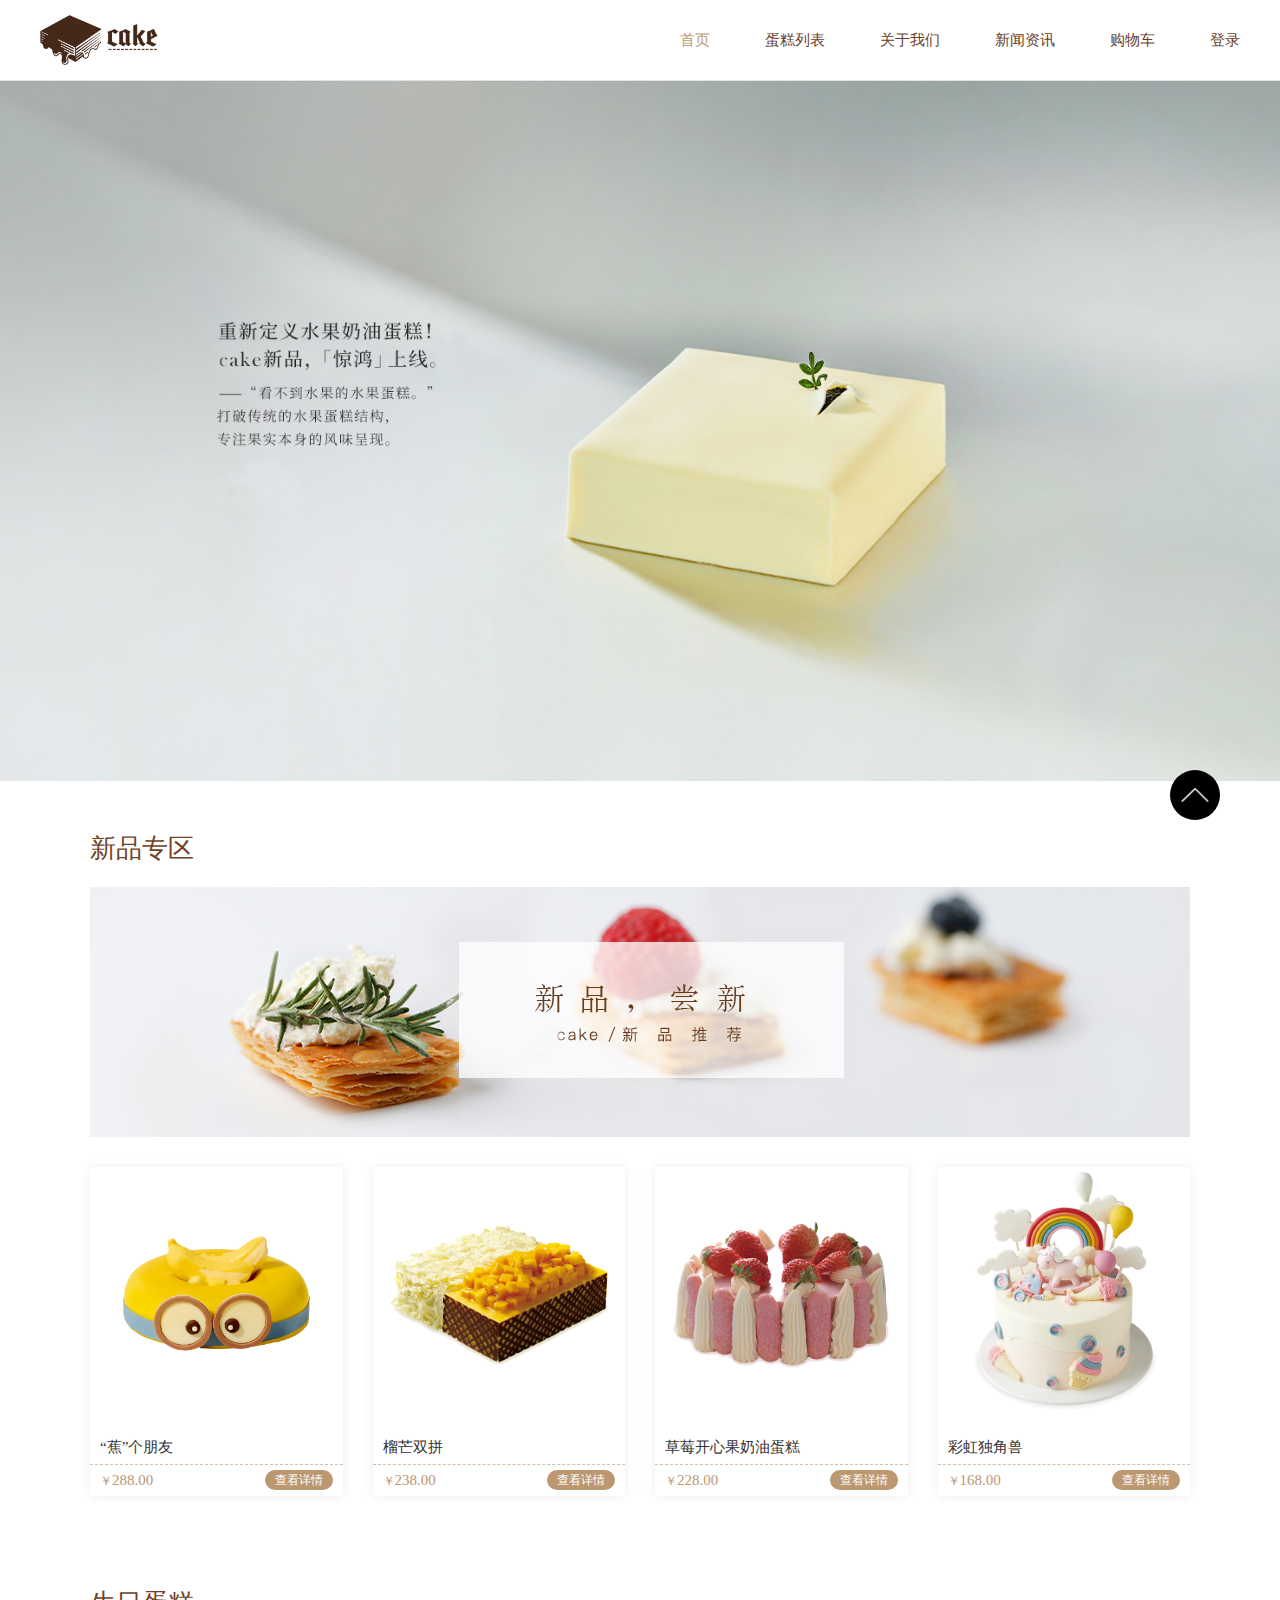
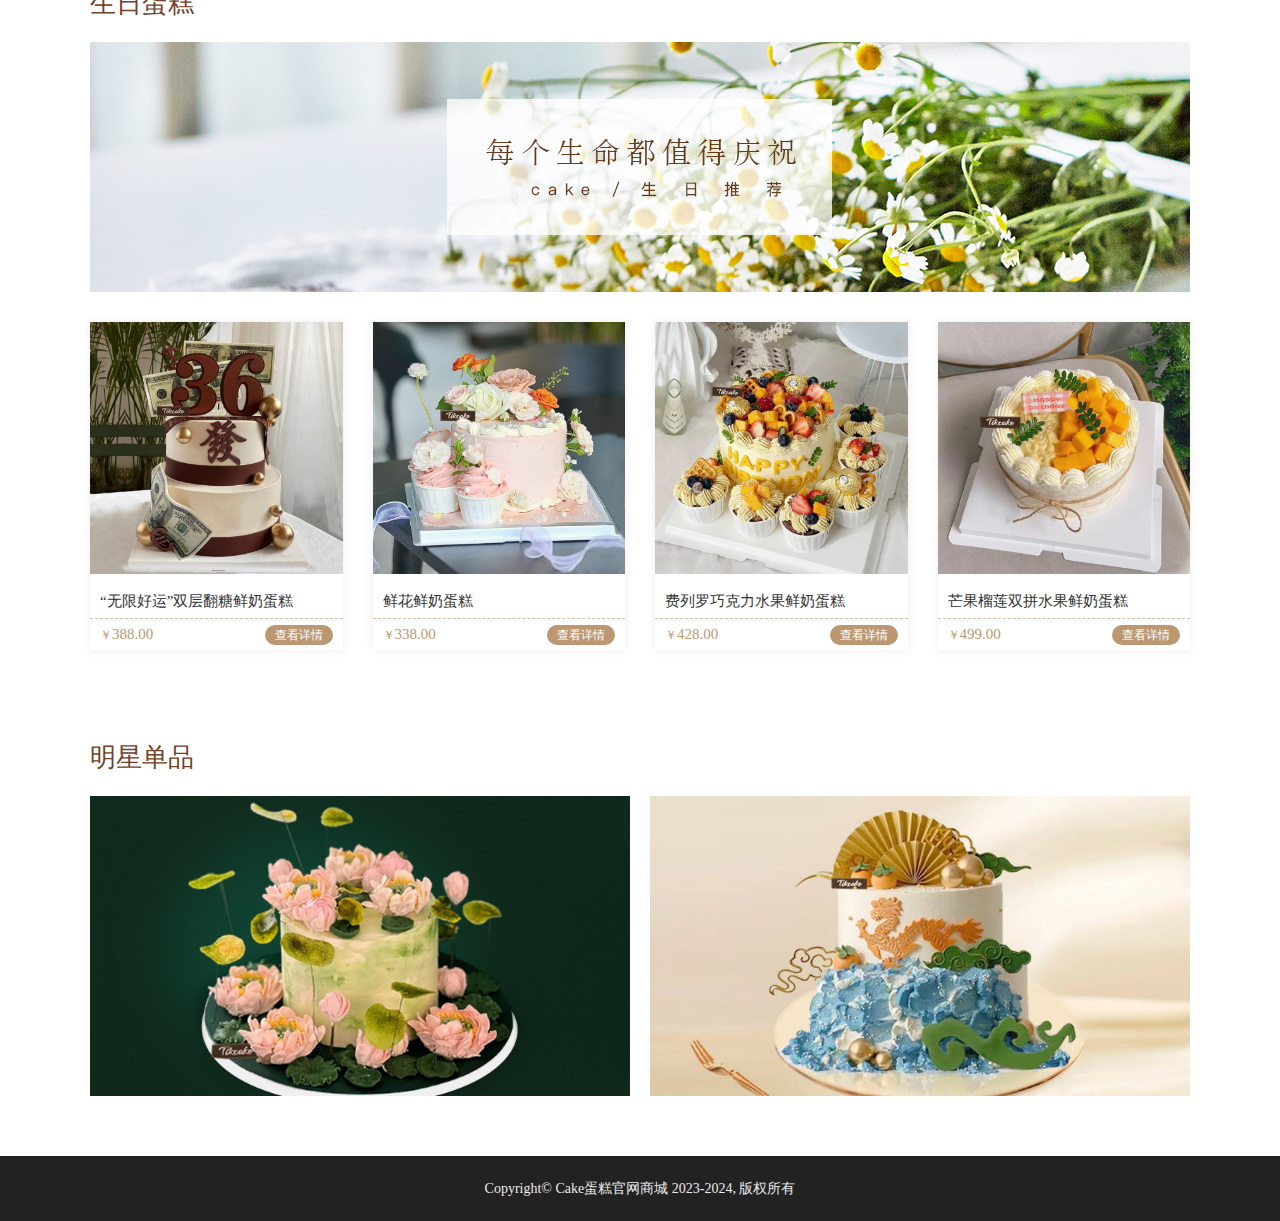
==== 线上蛋糕店/index.html @ 5c6ec05d "Add files via upload" ====
<!DOCTYPE html>
<html lang="zh">
<head>
	<meta charset="UTF-8">
	<meta name="viewport" content="width=device-width, initial-scale=1.0">
	<title></title>
	<link rel="stylesheet" href="./css/style.css">
</head>
<body>
	<div class="wrapper">
		<div class="header">
			<div class="w">
				<div class="logo">
					<a href="index.html">
						<img src="./images/logo.png" class="logo_img">
					</a>
				</div>
				<ul class="nav">
					<li class="active"><a href="index.html">首页</a></li>
					<li><a href="dangao_list.html">蛋糕列表</a></li>
					<li><a href="aboutus.html">关于我们</a></li>
					<li><a href="news.html">新闻资讯</a></li>
					<li><a href="cart.html">购物车</a></li>
					<li><a href="login.html">登录</a></li>
				</ul>
			</div>
		</div>
		<div class="banner">
			<img src="./images/banner_01.jpg" class="on">
			<img src="./images/banner_02.jpg" class="">
			<img src="./images/banner_03.png" class="">
		</div>

		<div class="content">
			<div class="content_box ww">
				<div class="content_tit">新品专区</div>
				<div class="content_img">
					<img src="./images/xinpin.jpg" alt="">
				</div>
				<div class="pro_list">
					<a class="pro_1" href="">
						<div class="pro_img"><img src="./images/pro1.png" alt=""></div>
						<div class="pro_t">“蕉”个朋友</div>
						<div class="pro_b">
							<div class="pro_price"><small>￥</small>288.00</div>
							<span>查看详情</span>
						</div>
					</a>
					<a class="pro_1" href="">
						<div class="pro_img"><img src="./images/pro2.png" alt=""></div>
						<div class="pro_t">榴芒双拼</div>
						<div class="pro_b">
							<div class="pro_price"><small>￥</small>238.00</div>
							<span>查看详情</span>
						</div>
					</a>
					<a class="pro_1" href="">
						<div class="pro_img"><img src="./images/pro3.png" alt=""></div>
						<div class="pro_t">草莓开心果奶油蛋糕</div>
						<div class="pro_b">
							<div class="pro_price"><small>￥</small>228.00</div>
							<span>查看详情</span>
						</div>
					</a>
					<a class="pro_1" href="">
						<div class="pro_img"><img src="./images/pro4.png" alt=""></div>
						<div class="pro_t">彩虹独角兽</div>
						<div class="pro_b">
							<div class="pro_price"><small>￥</small>168.00</div>
							<span>查看详情</span>
						</div>
					</a>
				</div>
			</div>
			
			
			<div class="content_box ww">
				<div class="content_tit">生日蛋糕</div>
				<div class="content_img">
					<img src="./images/shengri.jpg" alt="">
				</div>
				<div class="pro_list">
					<a class="pro_1" href="">
						<div class="pro_img"><img src="./images/pro5.jpg" alt=""></div>
						<div class="pro_t">“无限好运”双层翻糖鲜奶蛋糕</div>
						<div class="pro_b">
							<div class="pro_price"><small>￥</small>388.00</div>
							<span>查看详情</span>
						</div>
					</a>
					<a class="pro_1" href="">
						<div class="pro_img"><img src="./images/pro6.jpg" alt=""></div>
						<div class="pro_t">鲜花鲜奶蛋糕</div>
						<div class="pro_b">
							<div class="pro_price"><small>￥</small>338.00</div>
							<span>查看详情</span>
						</div>
					</a>
					<a class="pro_1" href="">
						<div class="pro_img"><img src="./images/pro7.jpg" alt=""></div>
						<div class="pro_t">费列罗巧克力水果鲜奶蛋糕</div>
						<div class="pro_b">
							<div class="pro_price"><small>￥</small>428.00</div>
							<span>查看详情</span>
						</div>
					</a>
					<a class="pro_1" href="">
						<div class="pro_img"><img src="./images/pro8.jpg" alt=""></div>
						<div class="pro_t">芒果榴莲双拼水果鲜奶蛋糕</div>
						<div class="pro_b">
							<div class="pro_price"><small>￥</small>499.00</div>
							<span>查看详情</span>
						</div>
					</a>
				</div>
			</div>
			
			<div class="content_box ww">
				<div class="content_tit">明星单品</div>
				
				<div class="mx_list">
					<div class="mx_a">
						<a href="">
							<img src="./images/mx_1.jpg" alt="">
						</a>
					</div>
					<div class="mx_a">
						<a href="">
							<img src="./images/mx_2.jpg" alt="">
						</a>
					</div>
				</div>
			</div>
				
				
		</div>
	</div>
	
	<div class="footer">
		Copyright© Cake蛋糕官网商城 2023-2024, 版权所有
	</div>
	
	
	<div class="fixed_up">
		<img src="./images/up.png" alt="">
	</div> 
	<script src="./js/top.js"></script>
	<script src="./js/lunbo.js"></script>
</body>
</html>
---- 线上蛋糕店/css/style.css ----
* {
	padding: 0;
	margin: 0;
}

body {}

ul {
	list-style: none;
}

.w {
	width: 1200px;
	margin: 0 auto;
}

.ww {
	width: 1100px;
	margin: 0 auto;
}

img {
	vertical-align: top;
}

.wrapper {
	background-color: rgba(255, 255, 255, 0.6);
}

.header {
	background: #fff;
	border-bottom: 1px solid #e3e3e3;
	box-shadow: 0 0 20px 0px #e3e3e3;
	z-index: 9;
}

.header .w {
	display: flex;
	align-items: center;
	justify-content: space-between;
	padding: 5px 0;
}

.header .logo {
	padding: 10px 0;
}

.header .logo a {
	display: flex;
	align-items: center;
	text-decoration: none;
}

.header .logo .logo_img {
	height: 50px;
}

.header ul {
	display: flex;
	align-items: center;

}

.header ul li {
	margin-left: 30px;
}

.header ul li a {
	text-decoration: none;
	margin-left: 25px;
	font-size: 15px;
	color: #684029;
}

.header ul li.active a {
	color: #BB9772;
}

.header ul li a:hover {
	color: #BB9772;
}

.banner {
	position: relative;
	height: 700px;
}

.banner img {
	width: 100%;
	height: 100%;
	object-fit: cover;
	opacity: 0;
	transition: all 0.8s; 
	position: absolute;
	left: 0;
	top: 0;
}
.banner img.on {
	opacity: 1;
	transition: all 0.8s; 
}
.content_box {
	padding: 50px 0 10px;
}

.content_tit {
	font-size: 26px;
	color: #724228;
	line-height: 36px;
	width: 100%;
	margin: 0 auto 20px;
}

.content_img {
	text-align: center;
	width: 100%;
	height: 250px;
}

.content_img img {
	width: 100%;
	height: 100%;
	object-fit: cover;
}

.pro_list {
	padding-bottom: 20px;
	display: flex;
	align-items: center;
	flex-wrap: wrap;
	margin-top: 30px;
}

.pro_1 {
	display: inline-block;
	width: 252.5px;
	background-color: #fff;
	margin-right: 30px;
	text-decoration: none;
	margin-bottom: 10px;
	box-shadow: 0 0 10px 0 #ededed;
}

.pro_1:nth-of-type(4n) {
	margin-right: 0;
}

.pro_1 .pro_img {
	background-color: #fff;
}

.pro_1 img {
	width: 100%;
}

.pro_1 .pro_t {
	width: 100%;
	box-sizing: border-box;
	margin-top: 10px;
	color: #333;
	line-height: 34px;
	font-size: 15px;
	box-sizing: border-box;
	padding: 0 10px;
}

.pro_b {
	display: flex;
	align-items: center;
	justify-content: space-between;
	border-top: 1px dashed #D5BFA7;
	box-sizing: border-box;
	padding: 0 10px;
}

.pro_price small {
	font-size: 12px;
}

.pro_price {
	color: #BB9772;
	font-size: 15px;
	line-height: 30px;
}

.pro_b span {
	background-color: #BB9772;
	color: #fff;
	height: 20px;
	line-height: 20px;
	display: inline-block;
	text-align: center;
	border-radius: 20px;
	font-size: 12px;
	padding: 0 10px;
}

.pro_1:hover .pro_b span {
	text-decoration: underline;
}

.mx_list {
	display: flex;
	align-items: center;
	justify-content: space-between;
}

.mx_a {
	width: 540px;
	display: inline-block;
}

.mx_a img {
	width: 100%;
}

.footer {
	height: 65px;
	line-height: 65px;
	text-align: center;
	color: #ececec;
	background-color: #222;
	margin-top: 50px;
	font-size: 14px;
}


.mbanner {
	margin-top: 10px;
}

.mbanner img {
	width: 100%;
}


.cate_search .ww {
	background-color: #fff;
	border: 1px solid #e5e5e5;
	box-sizing: border-box;
	padding: 30px 15px 10px;
	margin-top: 30px;
}

.cate_search_item {
	display: flex;
	align-items: center;
	justify-content: flex-start;
	font-size: 12px;
	margin-bottom: 10px;
}

.cate_search_item span {
	display: inline-block;
	width: 68px;
	margin-bottom: auto;
	color: #999;
	height: 24px;
	line-height: 24px;
}

.cate_search_item ul {
	width: 1130px;
	box-sizing: border-box;
	display: flex;
	align-items: center;
	flex-wrap: wrap;
}

.cate_search_item ul li {
	display: inline-block;
	width: 80px;
	height: 24px;
	margin-bottom: 10px;
	line-height: 24px;
	text-align: center;
	margin-right: 10px;
}

.cate_search_item ul a {
	font-size: 12px;
	color: #666;
	display: inline-block;
	height: 24px;
	text-decoration: none;
}

.cate_search_item ul li.on {
	background-color: #684029;
	border-radius: 12px;
}

.cate_search_item ul li.on a {
	color: #fff;
}

.cate_search_item ul li:hover {
	background-color: #684029;
	border-radius: 12px;
}

.cate_search_item ul li:hover a {
	color: #fff;
}

.dangao_pro_list a {
	margin-bottom: 30px;
}

.pages {
	display: flex;
	align-items: center;
	justify-content: center;
	margin-bottom: 30px;
	margin-top: 20px;
	width: 100%;
}

.pages a {
	display: inline-block;
	margin: 0 15px;
	font-size: 13px;
	color: #333;
	min-width: 32px;
	height: 32px;
	text-align: center;
	line-height: 32px;
	text-decoration: none;
}

.pages a.on {
	background-color: #684029;
	color: #fff;
	border-radius: 32px;
}

.pages a:hover {
	background-color: #684029;
	color: #fff;
	border-radius: 32px;
}

.pages a.next {
	padding: 0 10px;
}


.fl {
	float: left;
}
.fr {
	float: right;
}
.cl {
	clear: both;
}
.detail {
	padding: 40px 0 0;
	background-color: #fff;
}

.detail_img {
	width: 540px;
}

.detail_img img {
	width: 100%;
}

.detail_info {
	width: 580px;
	padding-top: 40px;
}

.detail_info h1 {
	margin-bottom: 8px;
}

.detail_info .desc {
	font-size: 16px;
	margin-top: 10px;
	color: #6c6c6c;
}

.detail_info .price {
	font-size: 48px;
	color: #BB9772;
	margin-top: 40px;
}

.detail_info .btns {
	margin-top: 50px;
}

.detail_info .btns a {
	width: 180px;
	height: 50px;
	line-height: 50px;
	background-color: #684029;
	border-radius: 50px;
	text-align: center;
	margin-right: 30px;
	color: #fff;
	border: none;
	cursor: pointer;
	text-decoration: none;
	display: inline-block;
}


.desc1 {
	margin-top: 50px;
	line-height: 26px;
	width: 550px;
	text-align: justify;
	color: #979797;
}

.detail_jj {
	margin-top: 40px;
	border-top: 1px solid #ededed;
	padding-top: 40px;
}


.cart_title {
	display: flex;
	align-items: center;
	justify-content: space-between;
	margin-top: 40px;
	box-sizing: border-box;
	padding: 0 30px;
}
.cart_title div {
	height: 50px;
	line-height: 50px;
	font-size: 14px;
	box-sizing: border-box;
}
.cart_title .cart_goods_name {
	padding-left: 50px;
}
.cart_goods_name {
	width: 440px;
	padding-left: 20px;
}
.cart_goods_price {
	width: 200px;
	text-align: center;
}
.cart_goods_num {
	width: 200px;
	text-align: center;
}
.cart_goods_xiaoji {
	width: 200px;
	text-align: center;
}
.cart_goods {
	border: 1px solid #eee;
	background-color: #fff;
	box-sizing: border-box;
	padding: 20px 30px;
}
.cart_goods_1 {
	display: flex;
	align-items: center;
	justify-content: space-between;
	padding: 10px 0;
}
.cart_goods_1 .cart_goods_name {
	display: flex;
	align-items: center;
	color: #666;
	font-size: 14px;
	box-sizing: border-box;
}
.cart_goods_1 .cart_goods_name img {
	width: 80px;
	margin-right: 10px;
}
.cart_goods_1 div {
	color: #666;
	font-size: 14px;
}
.cart_total {
	display: flex;
	align-items: center;
	justify-content: flex-end;
	padding: 20px 0;
}
.cart_total_text {
	margin-right: 20px;
}
.cart_total_text span {
	color: #402719;
	font-size: 14px;
}
.cart_total_text span.cart_total_val {
	font-size: 24px;
}
.cart_total button {
	border: 0;
	background: #402719;
	color: #fff;
	font-size: 15px;
	cursor: pointer;
	width: 160px;
	height: 50px;
	display: inline-block;
}



.guanyu  p {
	color: #333;
	line-height: 29px;
	font-size: 16px;
	margin-bottom: 16px;
	text-align: justify;
}
.guanyu img.guanyuimg {
	margin-top: 10px;
	float: right;
	margin-left: 30px;
	width: 450px;
	
}
.huanjing {
	display: flex;
	align-items: center;
	justify-content: space-between;
	flex-wrap: wrap;
}
.huanjing  img {
	width: 350px;
	height: 250px;
	object-fit: cover;
	margin-bottom: 25px;
}






.login_content {
	background: url(../images/banner_02.jpg) no-repeat left top;
	background-size: cover;
	margin-bottom: 0;
	padding: 60px 0;
	min-height: 700px;
	position: relative;
}
.login_content .login_title {
	font-weight: bold;
	font-size: 32px;
	padding: 20px 0 30px;
	color: #000;
	text-align: center;
}
.form {
	padding: 40px 30px;
	width: 480px;
	height: 400px;
	position: absolute;
	left: 0;
	right: 0;
	top: 0;
	bottom: 0;
	margin:  auto;
	background-color: #fff;
}
.form .main_title {
	padding: 10px 0;
} 
.form_text {
	font-size: 18px;
	margin-bottom: 10px;
}
.form_input input {
	width: 100%;
	height: 38px;
	line-height: 38px;
	border: 1px solid #898989;
	margin-bottom: 30px;
	padding-left: 10px;
	box-sizing: border-box;
}
.form_button button {
	width: 100%;
	height: 44px;
	line-height: 44px;
	background-color: #684029;
	border: none;
	color: #fff;
	font-weight: bold;
	cursor: pointer;
	margin-top: 20px;
}





.zixun_content {
	display: flex;
	align-items: center;
	justify-content: space-between;
	flex-wrap: wrap;
	margin-top: 40px;
	background: #fff;
	box-sizing: border-box;
}
.zixun_content_item {
	display: flex;
	align-items: center;
	padding-bottom: 20px;
	border-bottom: 1px dashed #e3e3e3;
	padding-top: 20px;
	cursor: pointer;
	text-decoration: none;
}
.zixun_content_item .zixun_content_name:hover{
	text-decoration: underline;
}
.zixun_content_img img {
	width: 320px;
	height: 230px;
}
.zixun_content_img video {
	width: 320px;
	height: 230px;
}
.zixun_content_right {
	width: 750px;
	padding-left: 40px;
}
.zixun_content_name {
	color: #333;
	font-size: 26px;
	font-weight: bold;
	margin-bottom: 15px;
	transition: all 0.5s;
}
.zixun_content_desc {
	font-size: 15px;
	color: #a7a7a7;
	line-height: 28px;
}






.zhuming_list {
	display: flex;
	justify-content: space-between;
	flex-wrap: wrap;
}
.zhuming_item {
	display: inline-block;
	width: 530px;
	box-sizing: border-box;
	background-color: #fff;
	padding: 10px;
	margin-bottom: 20px;
}
.zhuming_item img {
	vertical-align: top;
	width: 100%;
	margin-bottom: 5px;
	height: 300px;
	border: 1px solid #ccc;
}
.zhuming_item p {
	color: #666;
	font-size: 15px;
	line-height: 1.5;
	margin-top: 10px;
	text-align: justify;
}


.fixed_up {
	position: fixed;
	bottom: 80px;
	right: 60px;
	display: flex;
	justify-content: center;
	align-items: center;
	width: 50px;
	height: 50px;
	border-radius: 50px;
	padding: 10px;
	box-sizing: border-box;
	background-color: #000;
	cursor: pointer;
}
.fixed_up img {
	width: 100%;
}
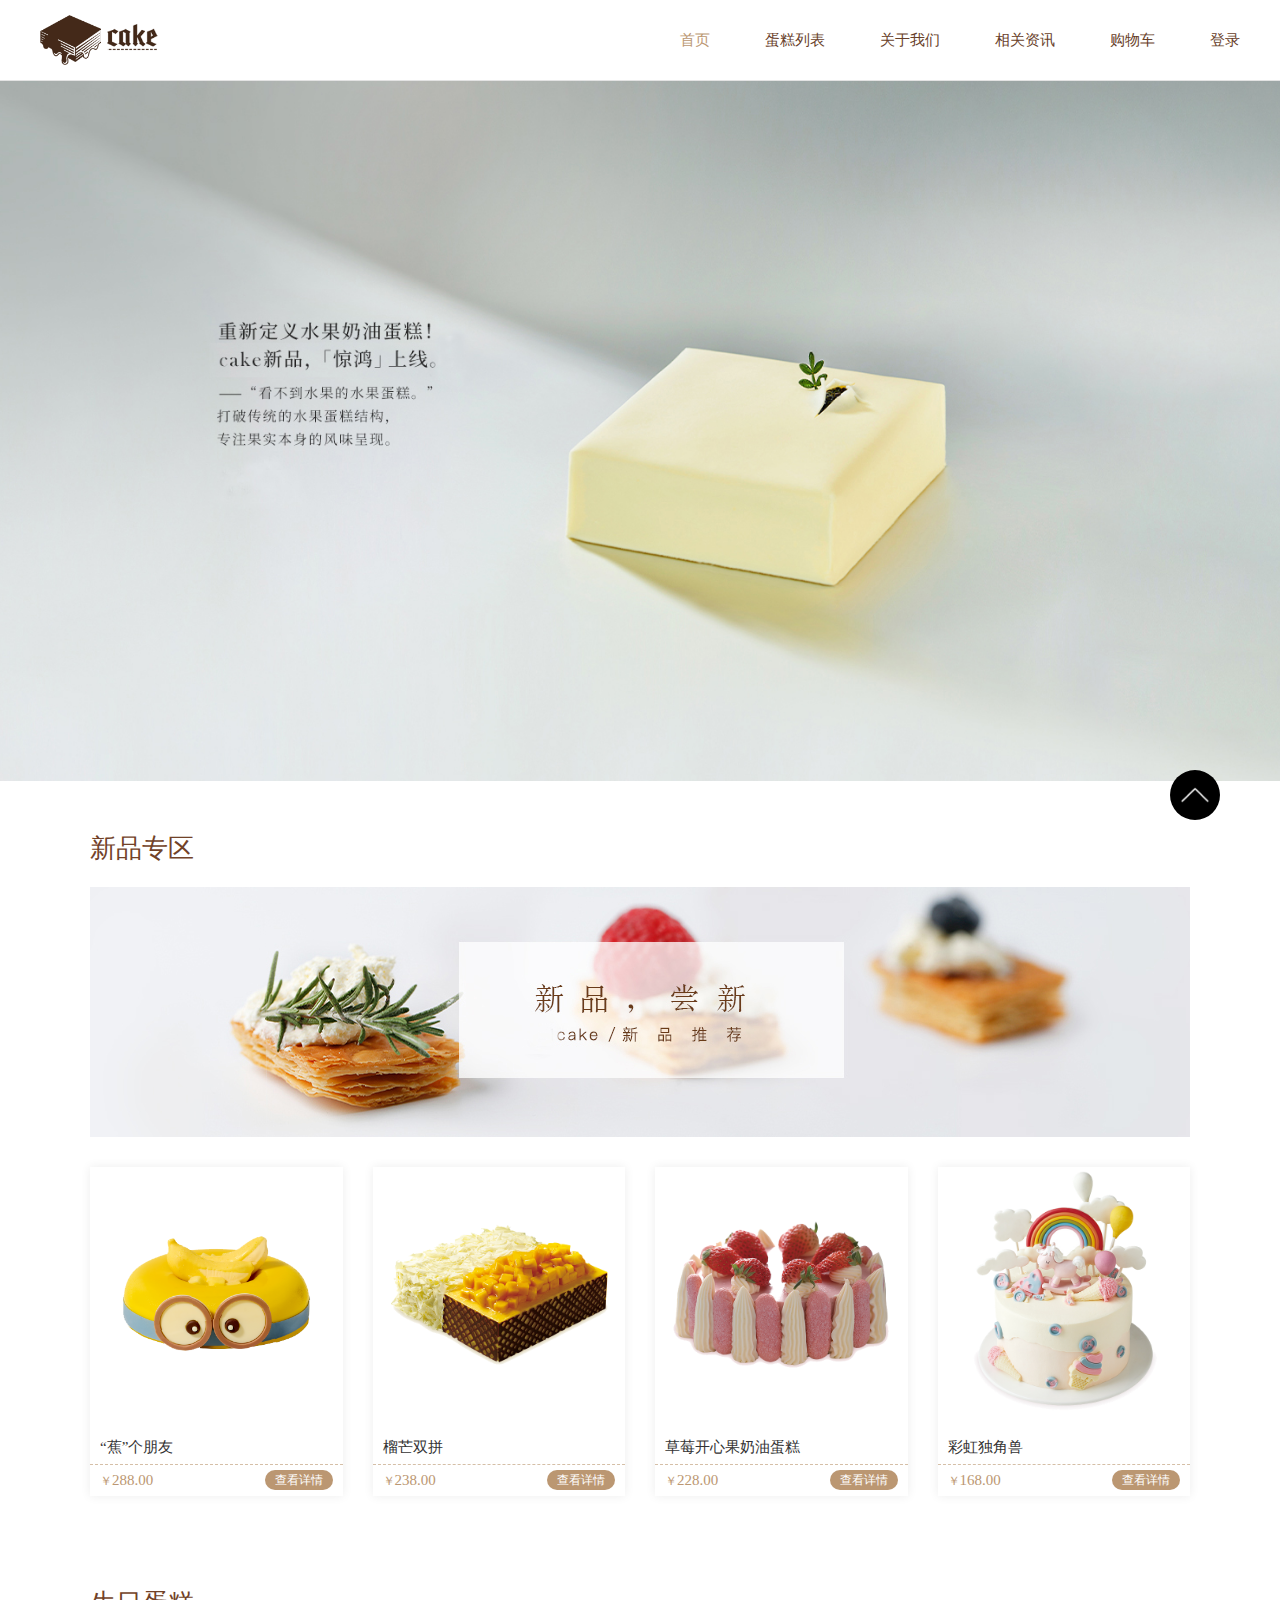
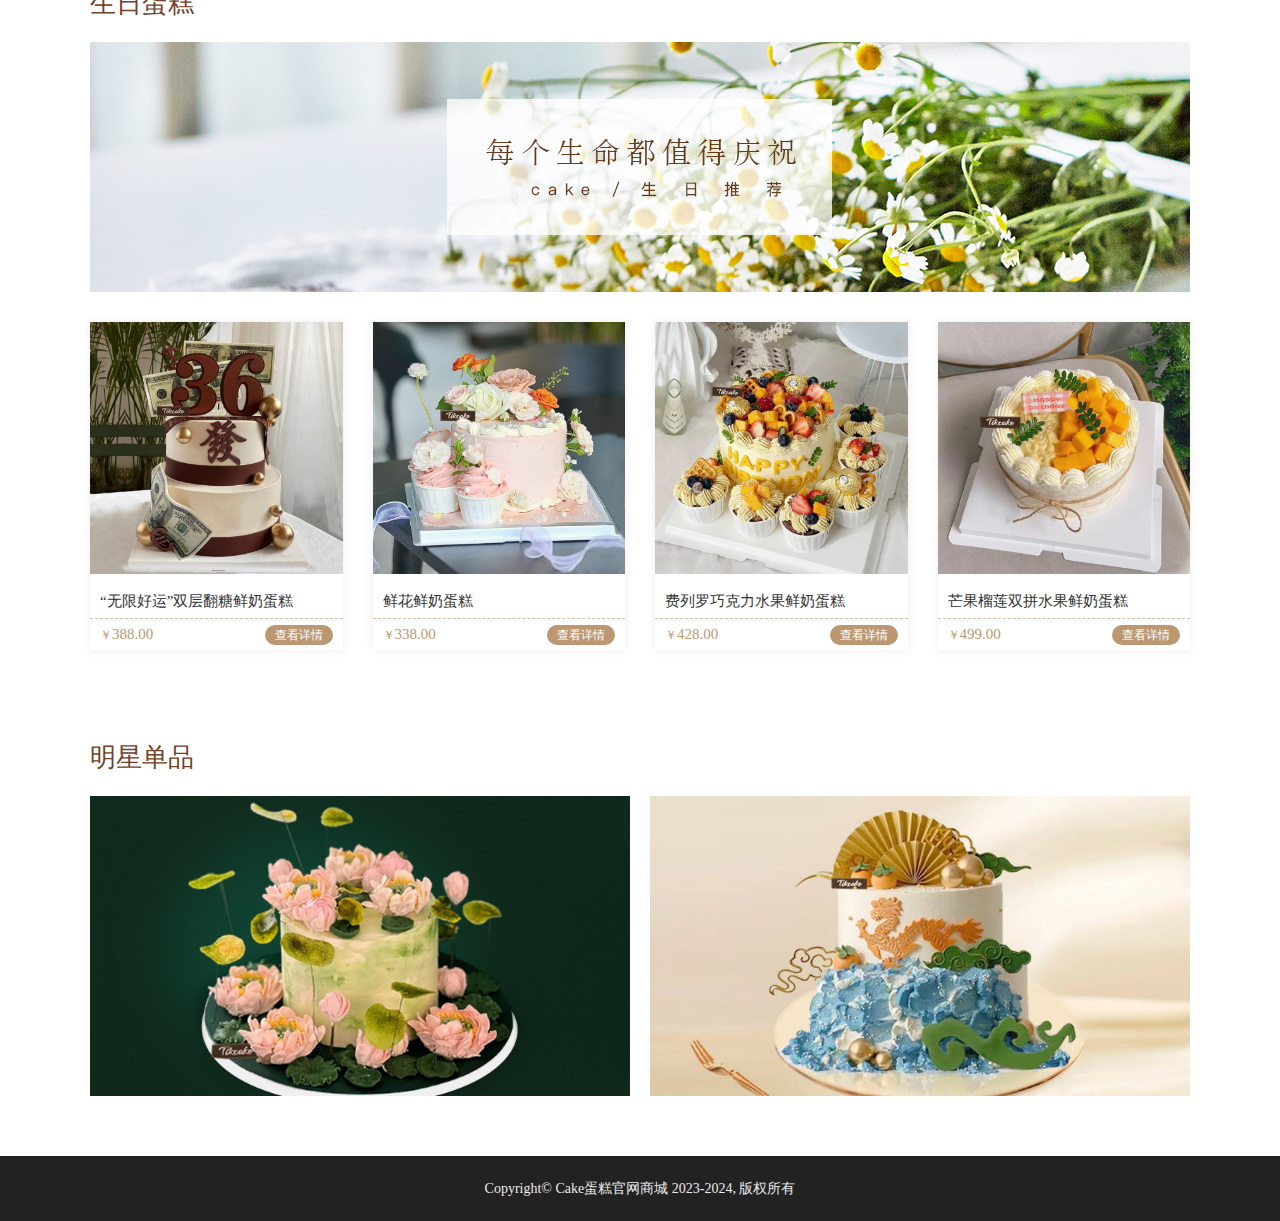
==== commit b3ed8d6f: "Update index.html" ====
--- a/线上蛋糕店/index.html
+++ b/线上蛋糕店/index.html
@@ -19,7 +19,7 @@
 					<li class="active"><a href="index.html">首页</a></li>
 					<li><a href="dangao_list.html">蛋糕列表</a></li>
 					<li><a href="aboutus.html">关于我们</a></li>
-					<li><a href="news.html">新闻资讯</a></li>
+					<li><a href="news.html">相关资讯</a></li>
 					<li><a href="cart.html">购物车</a></li>
 					<li><a href="login.html">登录</a></li>
 				</ul>
@@ -147,4 +147,4 @@
 	<script src="./js/top.js"></script>
 	<script src="./js/lunbo.js"></script>
 </body>
-</html>+</html>
